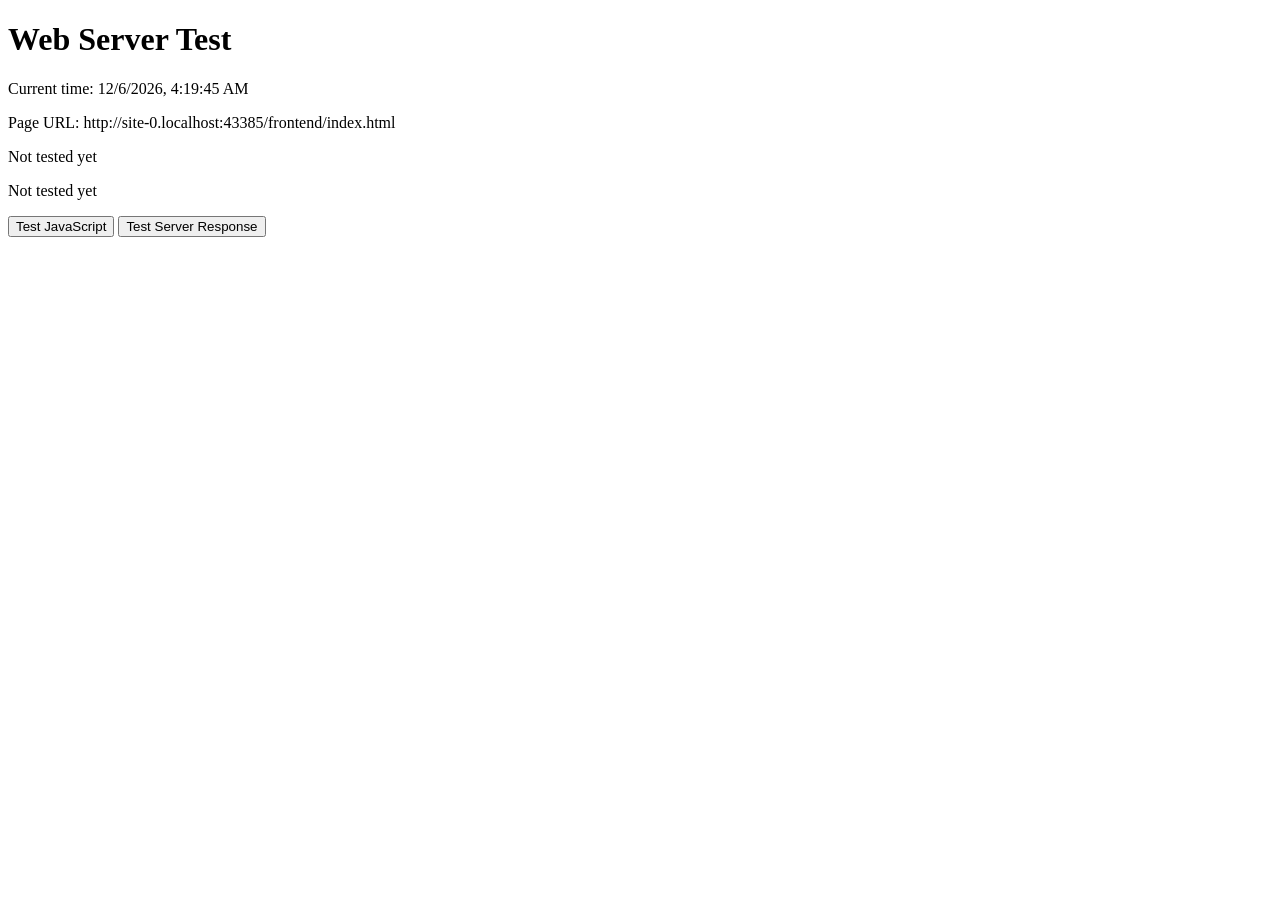
==== frontend/index.html @ 564cafb9 "simple solution layout" ====
<!DOCTYPE html>
<html lang="en">
<head>
    <meta charset="UTF-8">
    <title>Web Server Test</title>
    <script src="./script.js" defer></script>
</head>
<body>
    <h1>Web Server Test</h1>

    <p>Current time: <span id="clock"></span></p>
    <p>Page URL: <span id="url"></span></p>

    <p id="jsResult">Not tested yet</p>
    <p id="serverResult">Not tested yet</p>

    <button onclick="testJavaScript()">Test JavaScript</button>
    <button onclick="checkServer()">Test Server Response</button>
</body>
</html>
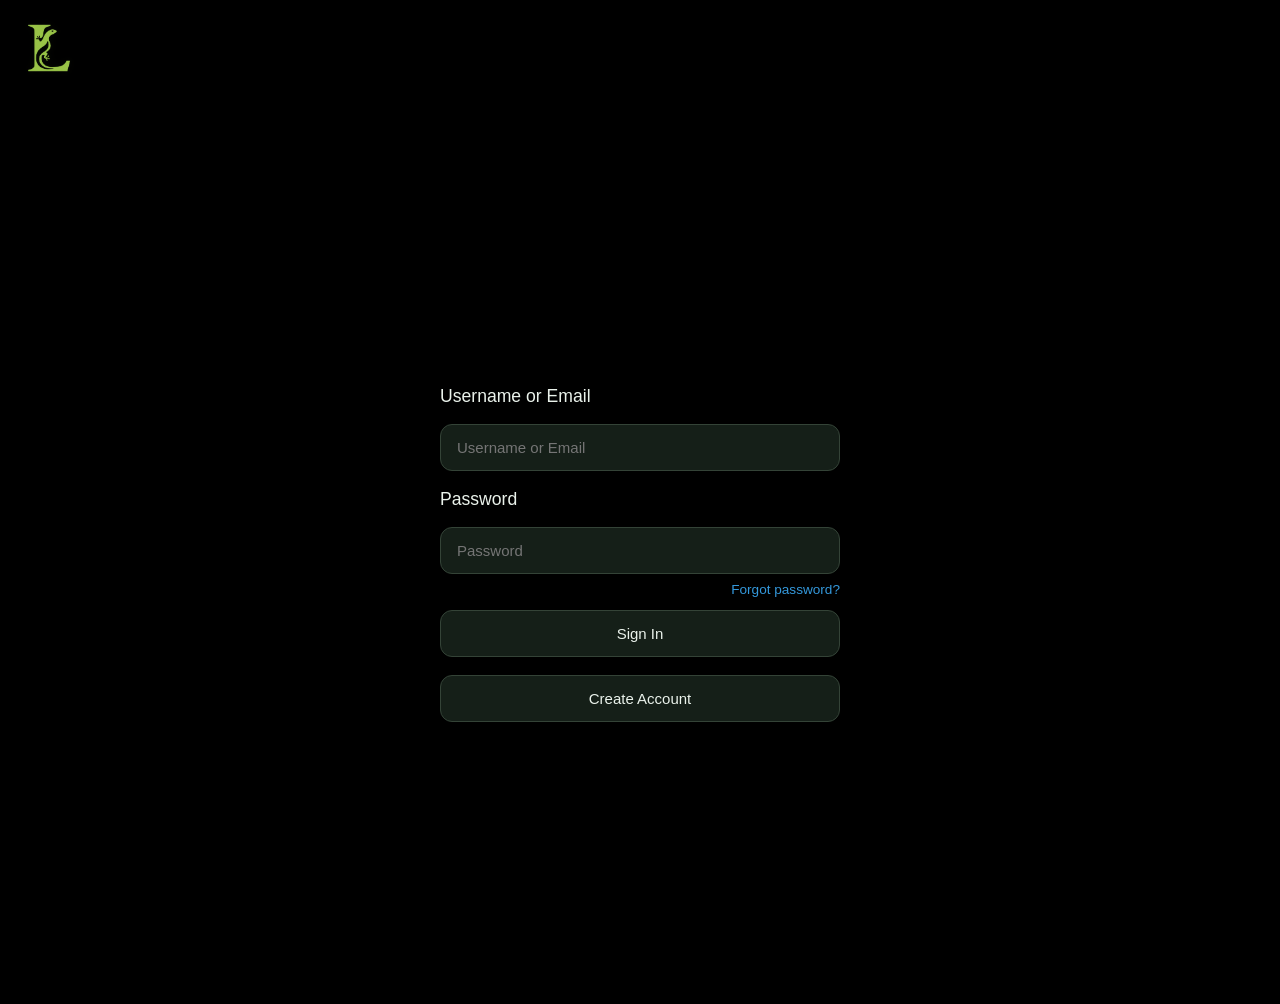
==== commit 808d6a9a: "initial front end login page" ====
--- a/frontend/index.html
+++ b/frontend/index.html
@@ -2,19 +2,47 @@
 <html lang="en">
 <head>
     <meta charset="UTF-8">
-    <title>Web Server Test</title>
-    <script src="./script.js" defer></script>
+    <title>Lizard</title>
+    <script src="login.js"> </script>
+    <link rel="stylesheet" href="login.css">
 </head>
 <body>
-    <h1>Web Server Test</h1>
+    <img src="imgs/title.png" alt="Lizard"  width="100" height="100"> 
+    <div class="login-container">
+        <form id="loginForm" action="/main.html" method="get">
+            <p class = "input-label"> Username or Email </p>
+            <input
+                class = "input-field"
+                type="text"
+                id="username"
+                name="login"
+                placeholder="Username or Email"
+                required
+            >
+            <p class = "input-label"> Password </p>
 
-    <p>Current time: <span id="clock"></span></p>
-    <p>Page URL: <span id="url"></span></p>
+            <div class="password-container">
+                <input
+                    class = "input-field"
+                    type="password"
+                    id="password"
+                    name="password"
+                    placeholder="Password"
+                    autocomplete="current-password"
+                    required
+                >
+                <div class="forgot-password-container">
+                    <a href="#" id="forgotPasswordLink">
+                        Forgot password?
+                    </a>
+                </div>
+            </div>
 
-    <p id="jsResult">Not tested yet</p>
-    <p id="serverResult">Not tested yet</p>
-
-    <button onclick="testJavaScript()">Test JavaScript</button>
-    <button onclick="checkServer()">Test Server Response</button>
+            <button type="submit" class="input-field" id="signInButton">Sign In</button>
+            or
+            <button class="input-field">Create Account</button>
+            New to Lizard? Join the conversation.
+        </form>
+    </div>
 </body>
 </html>
--- a/frontend/login.css
+++ b/frontend/login.css
@@ -0,0 +1,98 @@
+
+body 
+{
+    background-color: black;
+    margin: 0;
+    font-family: Arial, sans-serif;
+}
+
+.login-container 
+{
+    min-height: 100vh;
+    display: flex;
+    justify-content: center;
+    align-items: center;
+    padding: 20px;
+    box-sizing: border-box;
+}
+
+/* Login form */
+#loginForm 
+{
+    width: 100%;
+    max-width: 400px;
+}
+
+/* Input fields */
+.input-field 
+{
+    width: 100%;
+    padding: 14px 16px;
+    box-sizing: border-box;
+
+    background-color: #151F18;
+    color: #EAF2EB;
+
+    border: 1px solid #344337;
+    border-radius: 12px;
+
+    font-size: 15px;
+    font-family: inherit;
+
+    outline: none;
+    transition: border-color 0.2s ease,
+                box-shadow 0.2s ease;
+}
+
+.input-field:focus 
+{
+    border-color: #3498db;
+    box-shadow: 0 0 5px rgba(52, 152, 219, 0.3);
+}
+
+/* Input labels */
+.input-label
+{
+    color: #EAF2EB;
+    font-size: 110%;
+    font-family: inherit;
+}
+
+/* Password container */
+.password-container
+{
+    width: 100%;
+}
+
+/* Forgot password link */
+.forgot-password-container 
+{
+    width: 100%;
+    display: flex;
+    justify-content: flex-end;
+    margin-top: 8px;
+}
+
+#forgotPasswordLink 
+{
+    text-decoration: none;
+    font-size: 0.85rem;
+    color: #3498db;
+}
+
+#forgotPasswordLink:hover 
+{
+    text-decoration: underline;
+}
+
+/* Sign in button */
+#signInButton 
+{
+    margin-top: 1vw;
+}
+
+input::-ms-reveal 
+{
+    filter: invert(1);
+}
+
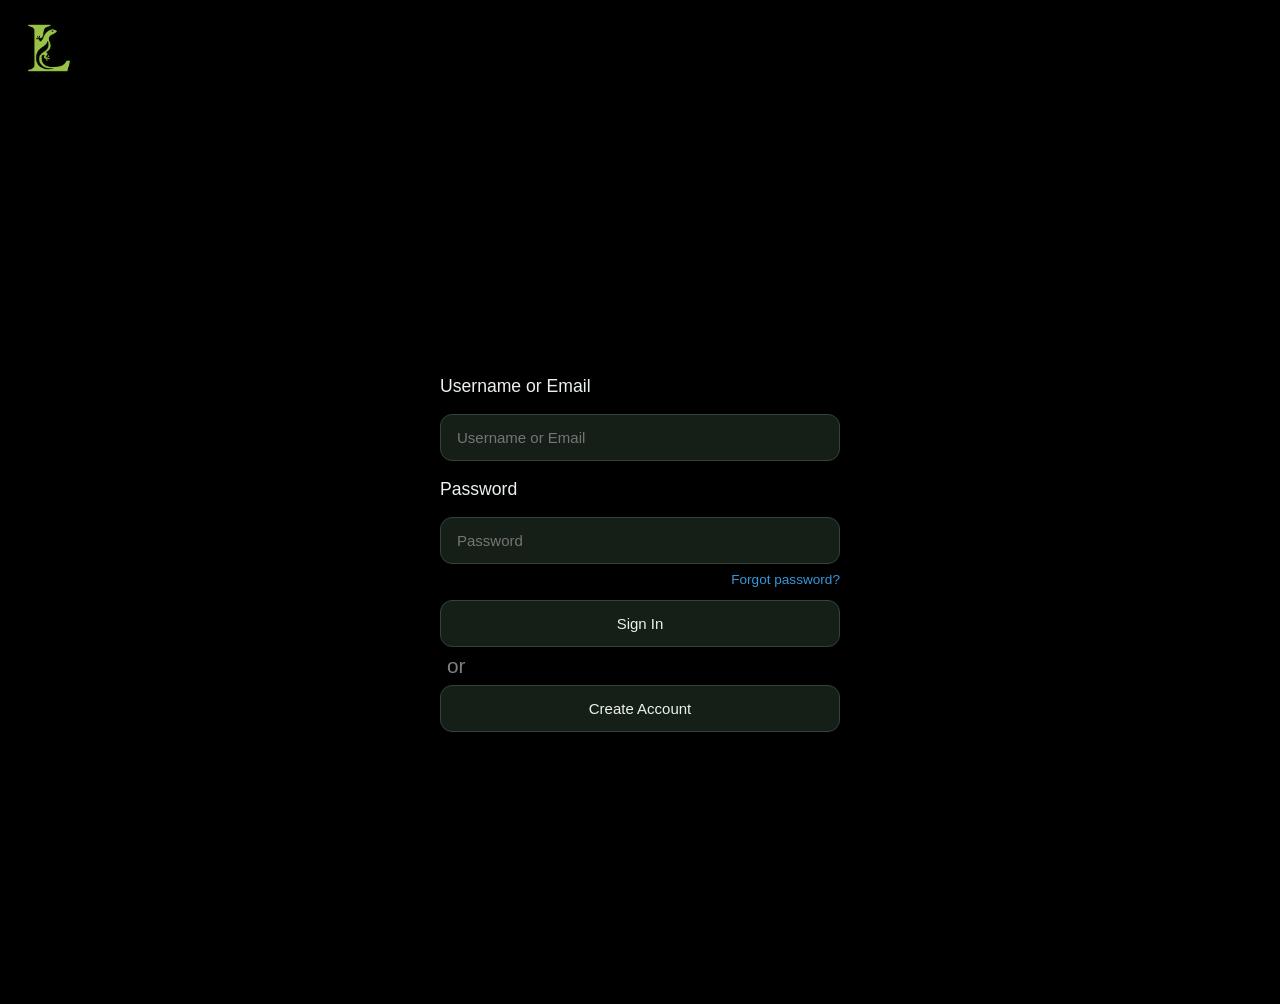
==== commit 096d9a23: ""or" fix" ====
--- a/frontend/index.html
+++ b/frontend/index.html
@@ -39,7 +39,7 @@
             </div>
 
             <button type="submit" class="input-field" id="signInButton">Sign In</button>
-            or
+            <div class="or-div"> or </div>
             <button class="input-field">Create Account</button>
             New to Lizard? Join the conversation.
         </form>
--- a/frontend/login.css
+++ b/frontend/login.css
@@ -16,6 +16,13 @@
     box-sizing: border-box;
 }
 
+.or-div
+{
+    text-align: left;
+    margin: 7px 7px;
+    color: gray;
+    font-size: 1.3rem;
+}
 /* Login form */
 #loginForm 
 {
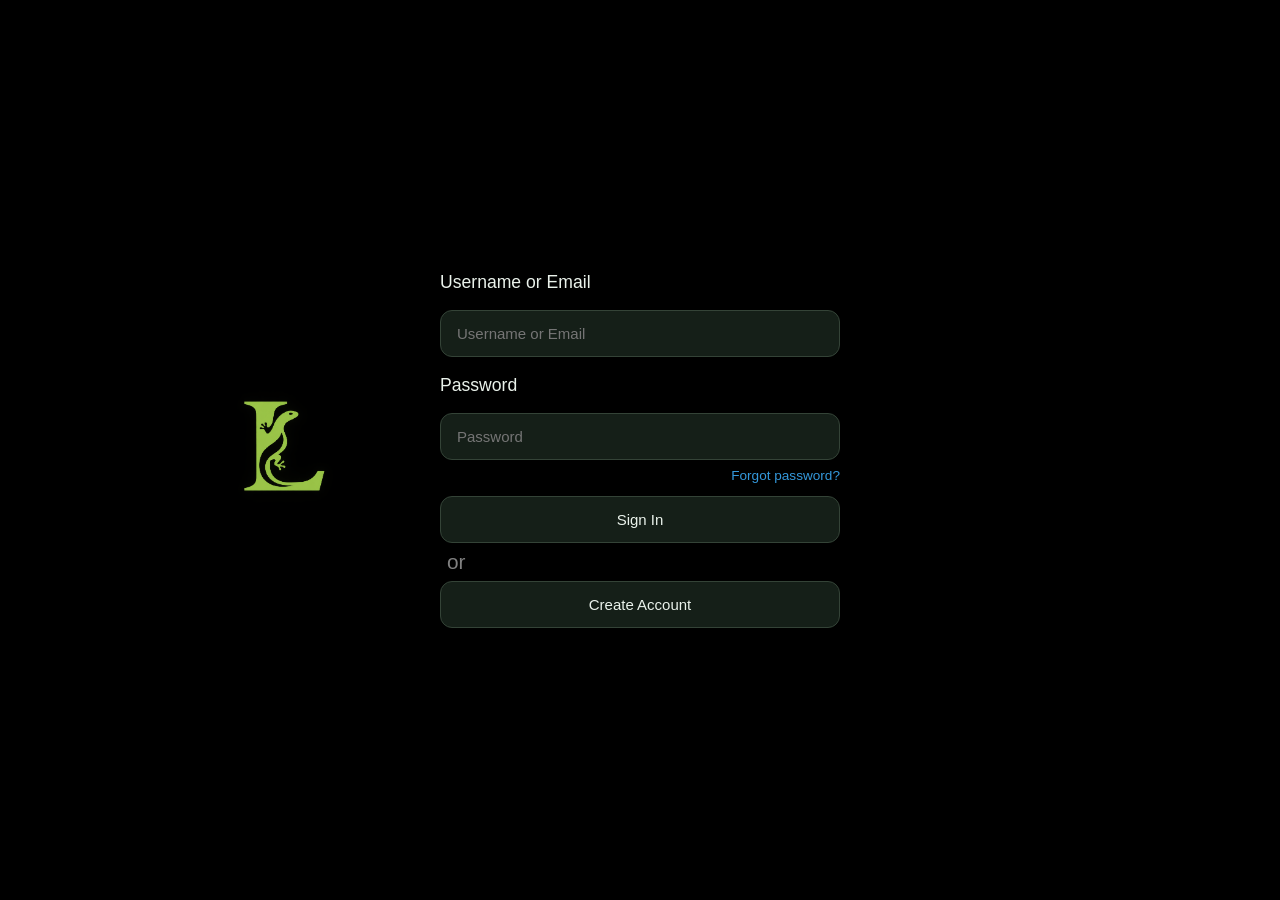
==== commit d34011f4: "added logo" ====
--- a/frontend/index.html
+++ b/frontend/index.html
@@ -7,7 +7,8 @@
     <link rel="stylesheet" href="login.css">
 </head>
 <body>
-    <img src="imgs/title.png" alt="Lizard"  width="100" height="100"> 
+
+    <img class = "logo" src="imgs/title.png" alt="Lizard"  width="100" height="100"> 
     <div class="login-container">
         <form id="loginForm" action="/main.html" method="get">
             <p class = "input-label"> Username or Email </p>
--- a/frontend/login.css
+++ b/frontend/login.css
@@ -14,6 +14,16 @@
     align-items: center;
     padding: 20px;
     box-sizing: border-box;
+}
+
+.logo
+{
+    position: absolute;
+    left: max(20px, calc((100vw - 900px) / 2));
+    top: 50%;
+    transform: translateY(-50%);
+    width: 15vw;
+    height: 15vw;
 }
 
 .or-div
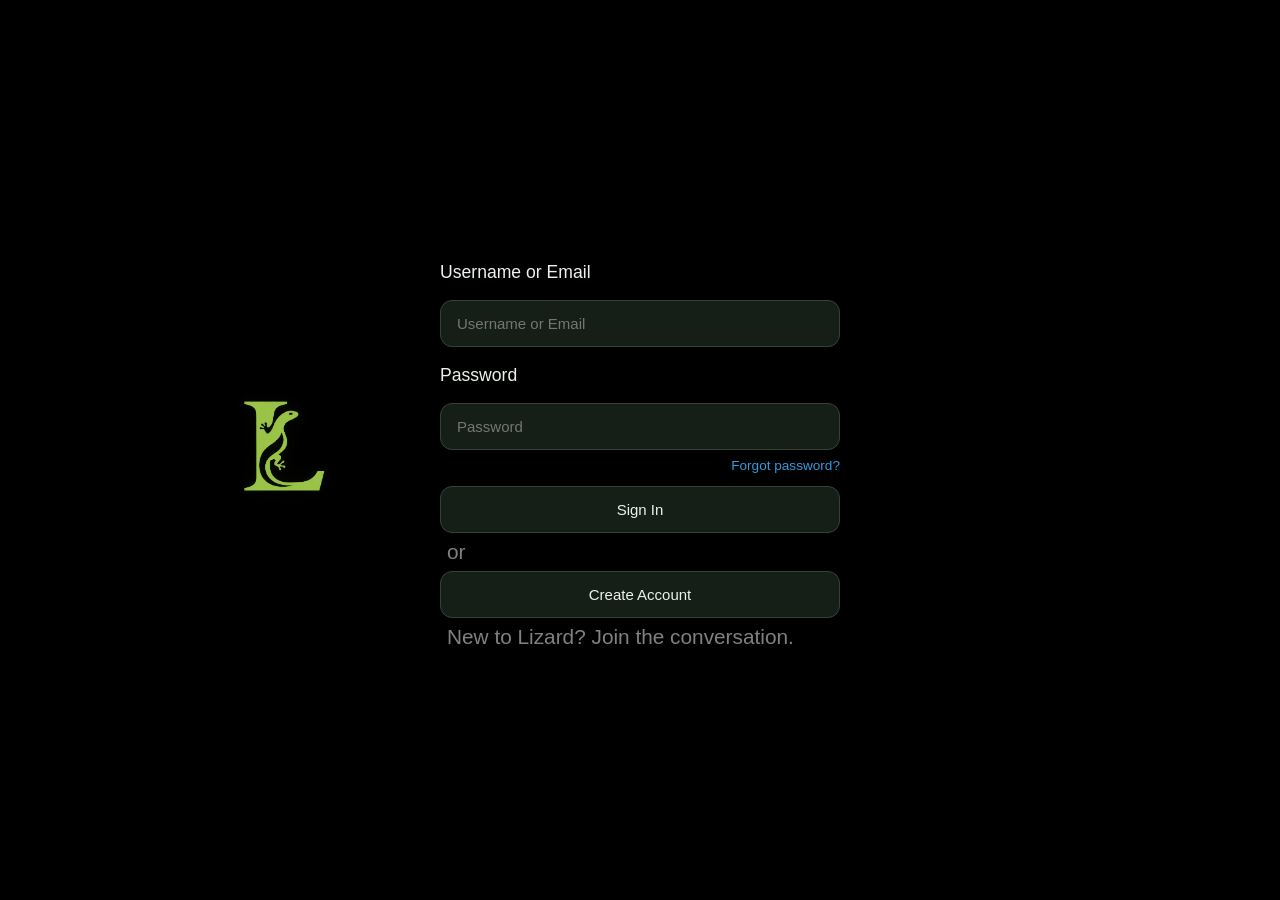
==== commit 724ec88c: "added register page" ====
--- a/frontend/index.html
+++ b/frontend/index.html
@@ -3,47 +3,100 @@
 <head>
     <meta charset="UTF-8">
     <title>Lizard</title>
-    <script src="login.js"> </script>
-    <link rel="stylesheet" href="login.css">
+    <script src="js/login.js" defer> </script>
+    <link rel="stylesheet" href="css/login.css">
 </head>
 <body>
-
-    <img class = "logo" src="imgs/title.png" alt="Lizard"  width="100" height="100"> 
-    <div class="login-container">
-        <form id="loginForm" action="/main.html" method="get">
-            <p class = "input-label"> Username or Email </p>
-            <input
-                class = "input-field"
-                type="text"
-                id="username"
-                name="login"
-                placeholder="Username or Email"
-                required
-            >
-            <p class = "input-label"> Password </p>
-
-            <div class="password-container">
+    <div id="login_view">
+        <img class = "logo" src="imgs/title.png" alt="Lizard"  width="100" height="100"> 
+        <div class="login-container">
+            <form id="loginForm" method="get">
+                <p class = "input-label"> Username or Email </p>
                 <input
                     class = "input-field"
-                    type="password"
-                    id="password"
-                    name="password"
-                    placeholder="Password"
-                    autocomplete="current-password"
+                    type="text"
+                    id="username"
+                    name="login"
+                    placeholder="Username or Email"
+                    maxlength="50"
                     required
                 >
-                <div class="forgot-password-container">
-                    <a href="#" id="forgotPasswordLink">
-                        Forgot password?
-                    </a>
+                <p class = "input-label"> Password </p>
+
+                <div class="password-container">
+                    <input
+                        class = "input-field"
+                        type="password"
+                        id="password"
+                        name="password"
+                        placeholder="Password"
+                        autocomplete="current-password"
+                        maxlength="100"
+                        required
+                    >
+                    <div class="forgot-password-container">
+                        <a href="#" id="forgotPasswordLink">
+                            Forgot password?
+                        </a>
+                    </div>
                 </div>
+
+                <button type="button" class="input-field" id="signInButton">Sign In</button>
+                <div class="or-div"> or </div>
+                <button type="button" class="input-field" id="registerButton">Create Account</button>
+                <div class = "or-div"> 
+                New to Lizard? Join the conversation.
+                </div>
+            </form>
+        </div>
+    </div>
+  <div id = "create-account">
+    <div class="login-container">
+        <form id="create-account-form">
+            <div class="raw-field-margin"> <input
+                class = "input-field"
+                type="username"
+                id="create-username"
+                name="create-username"
+                placeholder="Username"
+                maxlength="50"
+                required
+            > </div>
+            <div class="raw-field-margin"> <input
+                class = "input-field"
+                type="email"
+                id="create-email"
+                name="create-email"
+                placeholder="Email"
+                maxlength="100"
+                required
+            ></div>
+            <div class="raw-field-margin"> <input
+                class = "input-field"
+                type="password"
+                id="create-password"
+                name="create-password"
+                placeholder="Password"
+                maxlength="100"
+                required
+            ></div>
+            <div class="raw-field-margin"> <input
+                class = "input-field"
+                type="password"
+                id="repeat-password"
+                name="repeat-password"
+                placeholder="Repeat Password"
+                maxlength="100"
+                required
+            ></div>
+
+            <div class="raw-field-margin">
+                <button type="button" class="input-field" id="createAccountButton">Create Account</button>
             </div>
-
-            <button type="submit" class="input-field" id="signInButton">Sign In</button>
-            <div class="or-div"> or </div>
-            <button class="input-field">Create Account</button>
-            New to Lizard? Join the conversation.
         </form>
     </div>
+  </div>
+
+
 </body>
 </html>
--- a/frontend/css/login.css
+++ b/frontend/css/login.css
@@ -0,0 +1,123 @@
+
+body 
+{
+    background-color: black;
+    margin: 0;
+    font-family: Arial, sans-serif;
+}
+
+.login-container 
+{
+    min-height: 100vh;
+    display: flex;
+    justify-content: center;
+    align-items: center;
+    padding: 20px;
+    box-sizing: border-box;
+}
+
+.logo
+{
+    position: absolute;
+    left: max(20px, calc((100vw - 900px) / 2));
+    top: 50%;
+    transform: translateY(-50%);
+    width: 15vw;
+    height: 15vw;
+}
+
+.or-div
+{
+    text-align: left;
+    margin: 7px 7px;
+    color: gray;
+    font-size: 1.3rem;
+}
+
+#loginForm 
+{
+    width: 100%;
+    max-width: 400px;
+}
+
+.input-field 
+{
+    width: 100%;
+    padding: 14px 16px;
+    box-sizing: border-box;
+
+    background-color: #151F18;
+    color: #EAF2EB;
+
+    border: 1px solid #344337;
+    border-radius: 12px;
+
+    font-size: 15px;
+    font-family: inherit;
+
+    outline: none;
+    transition: border-color 0.2s ease,
+                box-shadow 0.2s ease;
+}
+
+.input-field:focus 
+{
+    border-color: #3498db;
+    box-shadow: 0 0 5px rgba(52, 152, 219, 0.3);
+}
+
+.input-label
+{
+    color: #EAF2EB;
+    font-size: 110%;
+    font-family: inherit;
+}
+
+.password-container
+{
+    width: 100%;
+}
+
+.forgot-password-container 
+{
+    width: 100%;
+    display: flex;
+    justify-content: flex-end;
+    margin-top: 8px;
+}
+
+#forgotPasswordLink 
+{
+    text-decoration: none;
+    font-size: 0.85rem;
+    color: #3498db;
+}
+
+#forgotPasswordLink:hover 
+{
+    text-decoration: underline;
+}
+
+#signInButton 
+{
+    margin-top: 1vw;
+}
+
+input::-ms-reveal 
+{
+    filter: invert(1);
+}
+
+#create-account
+{
+   display: none;
+}
+
+.raw-field-margin
+{
+    margin-top: 10%;
+    width: 200%;
+    position: relative;
+    left: -50%;
+    justify-content: center;
+}
